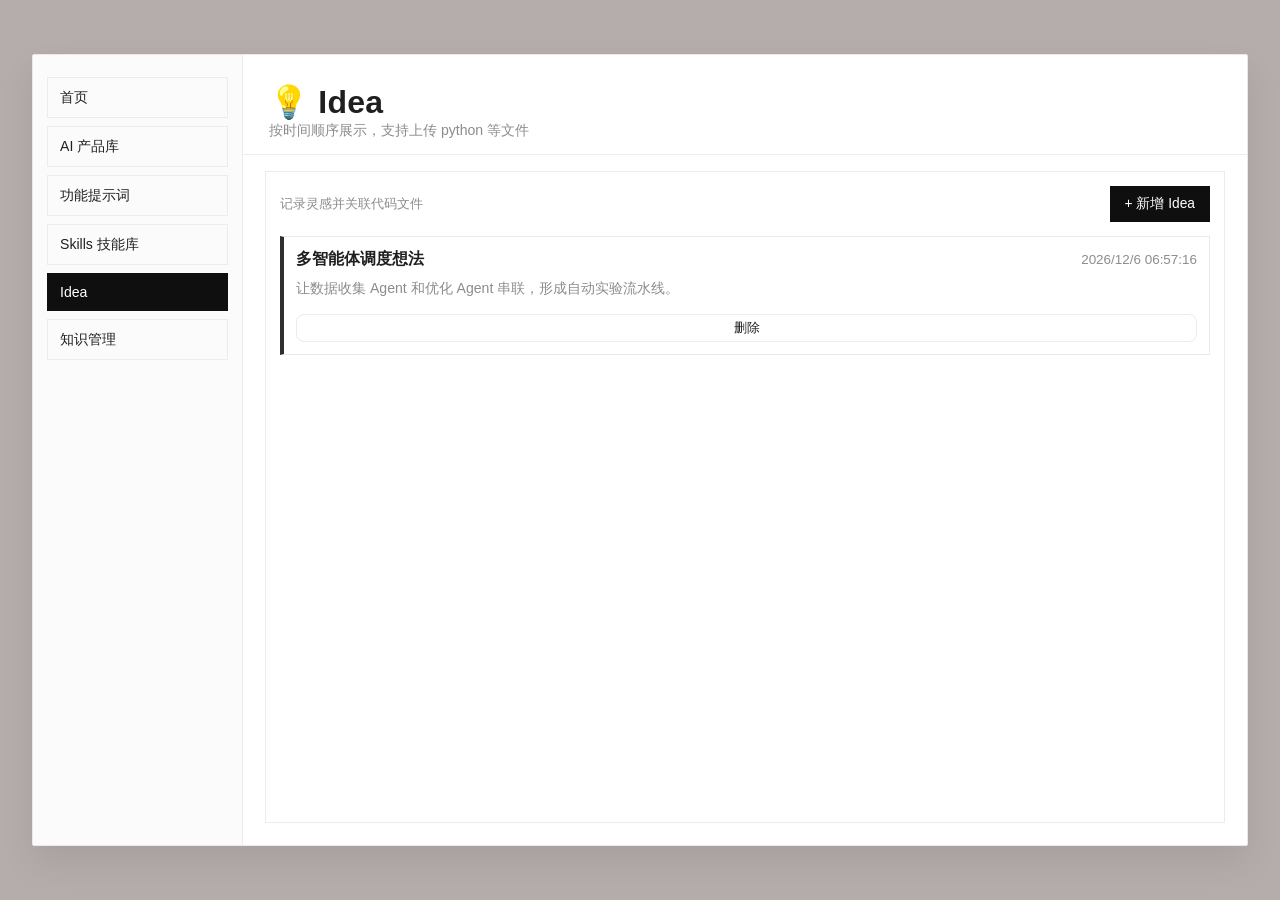
==== ideas.html @ eeebe218 "Add files via upload" ====
<!DOCTYPE html>
<html lang="zh-CN">
<head>
  <meta charset="UTF-8">
  <meta name="viewport" content="width=device-width, initial-scale=1.0">
  <title>Idea</title>
  <link rel="stylesheet" href="styles.css">
</head>
<body>
  <main class="page">
    <header class="topbar">
      <div>
        <h1>💡 Idea</h1>
        <p class="subtitle">按时间顺序展示，支持上传 python 等文件</p>
      </div>
    </header>
    <nav class="nav" id="nav"></nav>
    <section class="panel soft">
      <div class="toolbar">
        <div class="muted">记录灵感并关联代码文件</div>
        <button class="btn" id="toggleFormBtn">+ 新增 Idea</button>
      </div>
      <div class="form-pop hidden" id="formWrap">
        <input id="title" placeholder="Idea 标题">
        <textarea class="space-top" id="content" placeholder="内容描述"></textarea>
        <input class="space-top" id="files" type="file" multiple>
        <button class="btn space-top" id="addBtn">确认新增</button>
      </div>
      <div class="timeline space-top" id="list"></div>
    </section>
  </main>
  <script src="app.js"></script>
  <script>
    document.getElementById("nav").innerHTML = navHTML("ideas.html");
    const db = loadDB();

    async function readFiles(files) {
      const arr = Array.from(files || []);
      const results = [];
      for (const f of arr) {
        const text = await f.text();
        results.push({ name: f.name, type: f.type || "text/plain", content: text });
      }
      return results;
    }

    function fmtDate(s) {
      return new Date(s).toLocaleString("zh-CN");
    }

    function render() {
      const list = document.getElementById("list");
      const sorted = [...db.ideas].sort((a, b) => new Date(b.createdAt) - new Date(a.createdAt));
      list.innerHTML = sorted.map((item) => `
        <article class="card">
          <div class="row">
            <h3>${escapeHTML(item.title)}</h3>
            <span class="muted">${fmtDate(item.createdAt)}</span>
          </div>
          <p>${escapeHTML(item.content || "")}</p>
          <div class="card-tags">
            ${(item.files || []).map((f, idx) => `<button class="chip" data-id="${item.id}" data-file="${idx}">${escapeHTML(f.name)}</button>`).join("")}
          </div>
          <button class="btn small secondary" data-del="${item.id}">删除</button>
        </article>
      `).join("");

      list.querySelectorAll("button[data-file]").forEach((btn) => {
        btn.onclick = () => {
          const idea = db.ideas.find((x) => x.id === Number(btn.dataset.id));
          const file = idea?.files?.[Number(btn.dataset.file)];
          if (!file) return;
          const blob = new Blob([file.content], { type: file.type });
          const url = URL.createObjectURL(blob);
          const a = document.createElement("a");
          a.href = url;
          a.download = file.name;
          a.click();
          URL.revokeObjectURL(url);
        };
      });

      list.querySelectorAll("button[data-del]").forEach((btn) => {
        btn.onclick = () => {
          db.ideas = db.ideas.filter((x) => x.id !== Number(btn.dataset.del));
          saveDB(db);
          render();
        };
      });
    }

    document.getElementById("toggleFormBtn").onclick = () => {
      document.getElementById("formWrap").classList.toggle("hidden");
    };

    document.getElementById("addBtn").onclick = async () => {
      const title = document.getElementById("title").value.trim();
      const content = document.getElementById("content").value.trim();
      const files = await readFiles(document.getElementById("files").files);
      if (!title) return alert("标题必填");
      db.ideas.push({ id: Date.now(), title, content, createdAt: new Date().toISOString(), files });
      saveDB(db);
      document.getElementById("title").value = "";
      document.getElementById("content").value = "";
      document.getElementById("files").value = "";
      document.getElementById("formWrap").classList.add("hidden");
      render();
    };

    render();
  </script>
</body>
</html>
---- styles.css ----
:root {
  --bg-color: #b5adab;
  --board-bg: #ffffff;
  --panel-bg: #ffffff;
  --text-main: #1f1f1f;
  --text-secondary: #8c8c8c;
  --primary: #0f0f0f;
  --primary-deep: #000000;
  --accent: #f5f5f5;
  --accent-blue: #f2f6ff;
  --accent-pink: #fff3f7;
  --accent-yellow: #fff8e8;
  --border: #ececec;
  --shadow: 0 16px 34px rgba(0, 0, 0, 0.08);
  --radius: 0px;
}

* {
  box-sizing: border-box;
  margin: 0;
  padding: 0;
  font-family: "Segoe UI", "PingFang SC", "Microsoft YaHei", sans-serif;
}

body {
  background: var(--bg-color);
  color: var(--text-main);
  min-height: 100vh;
  display: flex;
  align-items: center;
  justify-content: center;
  padding: 24px;
}

.page {
  width: min(1280px, 95vw);
  min-height: min(88vh, 820px);
  background: var(--board-bg);
  border: 1px solid #e9e9e9;
  box-shadow: var(--shadow);
  display: grid;
  grid-template-columns: 210px 1fr;
  grid-template-rows: auto auto 1fr;
  border-radius: 2px;
  overflow: hidden;
}

.topbar {
  grid-column: 2;
  grid-row: 1;
  display: flex;
  gap: 12px;
  justify-content: space-between;
  align-items: center;
  padding: 28px 26px 14px;
  border-bottom: 1px solid var(--border);
}

h1 {
  font-size: 2rem;
  letter-spacing: 0.2px;
}

.subtitle {
  color: var(--text-secondary);
  font-size: 0.88rem;
}

.topbar-right {
  display: flex;
  align-items: center;
  gap: 10px;
}

.search-input {
  width: 260px;
  border: 1px solid var(--border);
  background: #fbfbfb;
  padding: 9px 12px;
  font-size: 0.86rem;
}

.stats-grid {
  display: grid;
  grid-template-columns: repeat(3, minmax(120px, 1fr));
  gap: 12px;
  margin-bottom: 14px;
}

.stat-card {
  border: 1px solid var(--border);
  background: #ffffff;
  padding: 12px;
  text-align: center;
}

.stat-card .k {
  font-size: 1.45rem;
  font-weight: 600;
}

.stat-card .t {
  color: var(--text-secondary);
  font-size: 0.84rem;
  text-align: center;
}

.search-results {
  margin-bottom: 14px;
}

.search-result-item {
  border: 1px solid var(--border);
  background: #fff;
  padding: 10px 12px;
  margin-bottom: 8px;
}

.search-result-item .meta {
  font-size: 0.8rem;
  color: var(--text-secondary);
}

.nav {
  grid-column: 1;
  grid-row: 1 / span 3;
  display: flex;
  flex-direction: column;
  gap: 8px;
  border-right: 1px solid var(--border);
  padding: 22px 14px;
  background: #fbfbfb;
}

.nav a {
  text-decoration: none;
  color: var(--text-main);
  background: transparent;
  border: 1px solid var(--border);
  border-radius: 0;
  padding: 10px 12px;
  font-size: 0.88rem;
}

.nav a.active,
.nav a:hover {
  background: #0f0f0f;
  border-color: #0f0f0f;
  color: #ffffff;
}

.panel {
  grid-column: 2;
  grid-row: 3;
  background: var(--panel-bg);
  border: 1px solid var(--border);
  border-radius: 0;
  box-shadow: none;
  margin: 16px 22px 22px;
  padding: 14px;
}

.panel.soft {
  background: #ffffff;
}

.toolbar {
  display: flex;
  justify-content: space-between;
  align-items: center;
  gap: 12px;
  margin-bottom: 14px;
  flex-wrap: wrap;
}

.btn {
  border: 1px solid transparent;
  background: var(--primary);
  color: #ffffff;
  border-radius: 0;
  padding: 8px 14px;
  cursor: pointer;
  font-size: 0.86rem;
}

.btn:hover {
  background: var(--primary-deep);
}

.btn.secondary {
  background: #ffffff;
  border-color: var(--border);
  color: var(--text-main);
}

.btn.small {
  padding: 4px 9px;
  border-radius: 8px;
  font-size: 0.84rem;
}

.chips {
  display: flex;
  gap: 8px;
  flex-wrap: wrap;
}

.chip {
  border: 1px solid var(--border);
  background: #ffffff;
  color: var(--text-main);
  border-radius: 0;
  padding: 4px 10px;
  cursor: pointer;
  font-size: 0.84rem;
}

.chip.active {
  background: #161616;
  color: #fff;
  border-color: #161616;
}

.grid {
  display: grid;
  grid-template-columns: repeat(auto-fill, minmax(240px, 1fr));
  gap: 12px;
}

.card {
  border: 1px solid var(--border);
  border-radius: 0;
  background: #ffffff;
  padding: 12px;
  display: flex;
  flex-direction: column;
  gap: 8px;
}

.card:nth-child(3n + 1) {
  border-color: #ebebeb;
}

.card:nth-child(3n + 2) {
  border-color: #ebebeb;
  background: #fcfdff;
}

.card:nth-child(3n + 3) {
  border-color: #ebebeb;
  background: #fffdf9;
}

.card h3 {
  font-size: 1rem;
}

.card p {
  font-size: 0.88rem;
  color: var(--text-secondary);
  line-height: 1.45;
}

.card-tags {
  display: flex;
  flex-wrap: wrap;
  gap: 6px;
}

.tag {
  display: inline-block;
  font-size: 0.78rem;
  border-radius: 0;
  padding: 2px 8px;
  background: #f4f4f4;
  border: 1px solid #e7e7e7;
}

.row {
  display: flex;
  align-items: center;
  justify-content: space-between;
  gap: 10px;
}

.muted {
  color: var(--text-secondary);
  font-size: 0.84rem;
}

.accordion-item {
  border: 1px solid var(--border);
  border-radius: 0;
  margin-bottom: 10px;
  overflow: hidden;
}

.accordion-header {
  width: 100%;
  border: none;
  background: #f7f7f7;
  padding: 10px 12px;
  text-align: left;
  display: flex;
  justify-content: space-between;
  align-items: center;
  cursor: pointer;
}

.accordion-body {
  padding: 12px;
  border-top: 1px solid var(--border);
  display: none;
}

.accordion-body pre {
  white-space: pre-wrap;
  word-break: break-word;
  font-size: 0.85rem;
  background: #f7f7f7;
  border-radius: 0;
  padding: 10px;
}

input,
textarea,
select {
  width: 100%;
  border: 1px solid var(--border);
  border-radius: 0;
  padding: 8px 10px;
  font: inherit;
}

textarea {
  min-height: 100px;
  resize: vertical;
}

.form-grid {
  display: grid;
  grid-template-columns: 1fr 1fr;
  gap: 10px;
}

.timeline {
  display: flex;
  flex-direction: column;
  gap: 10px;
}

.timeline .card {
  border-left: 4px solid #2e2e2e;
}

.space-top {
  margin-top: 12px;
}

.hidden {
  display: none;
}

.form-pop {
  margin-top: 12px;
  border: 1px dashed var(--border);
  border-radius: 0;
  padding: 12px;
  background: #fafafa;
}

.preview-box {
  border: 1px solid var(--border);
  border-radius: 0;
  min-height: 120px;
  background: #fff;
}

@media (max-width: 760px) {
  body {
    display: block;
    padding: 10px;
  }

  .page {
    width: 100%;
    min-height: auto;
    grid-template-columns: 1fr;
    grid-template-rows: auto auto auto;
  }

  .nav {
    grid-column: 1;
    grid-row: 1;
    border-right: none;
    border-bottom: 1px solid var(--border);
    flex-direction: row;
    flex-wrap: wrap;
  }

  .topbar {
    grid-column: 1;
    grid-row: 2;
  }

  .panel {
    grid-column: 1;
    grid-row: 3;
    margin: 12px;
  }

  .form-grid {
    grid-template-columns: 1fr;
  }

  .search-input {
    width: 100%;
  }

  .stats-grid {
    grid-template-columns: 1fr;
  }
}
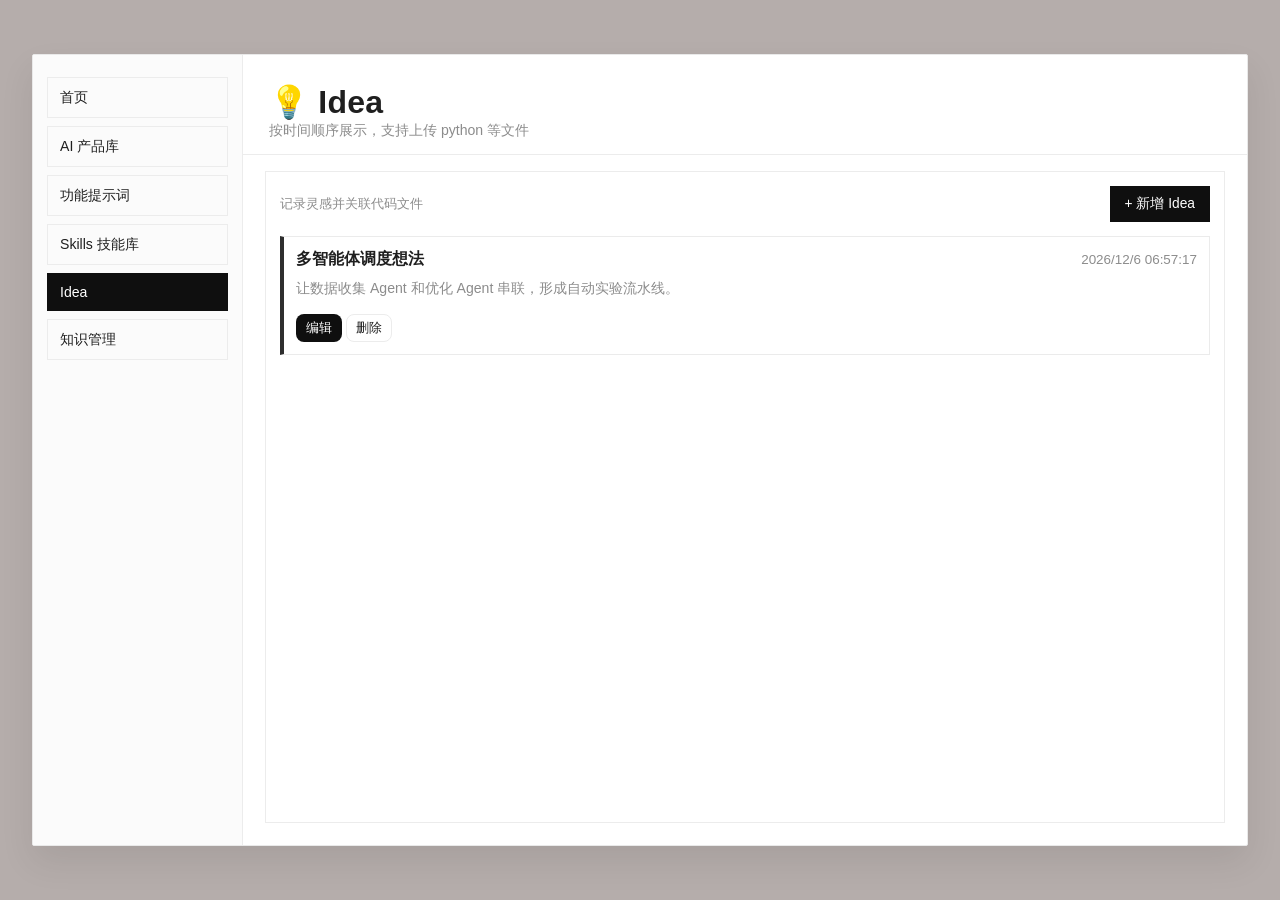
==== commit 3fc07ec1: "Implement edit button for idea items Added edit functionality for ideas in the HTML file." ====
--- a/ideas.html
+++ b/ideas.html
@@ -61,7 +61,10 @@
           <div class="card-tags">
             ${(item.files || []).map((f, idx) => `<button class="chip" data-id="${item.id}" data-file="${idx}">${escapeHTML(f.name)}</button>`).join("")}
           </div>
-          <button class="btn small secondary" data-del="${item.id}">删除</button>
+          <div>
+            <button class="btn small" data-edit="${item.id}">编辑</button>
+            <button class="btn small secondary" data-del="${item.id}">删除</button>
+          </div>
         </article>
       `).join("");
 
@@ -77,6 +80,21 @@
           a.download = file.name;
           a.click();
           URL.revokeObjectURL(url);
+        };
+      });
+
+      list.querySelectorAll("button[data-edit]").forEach((btn) => {
+        btn.onclick = () => {
+          const id = Number(btn.dataset.edit);
+          const item = db.ideas.find((x) => x.id === id);
+          if (!item) return;
+          const title = prompt("Idea 标题：", item.title) ?? item.title;
+          const content = prompt("内容：", item.content || "") ?? item.content;
+          if (!String(title).trim()) return alert("标题不能为空");
+          item.title = String(title).trim();
+          item.content = String(content || "").trim();
+          saveDB(db);
+          render();
         };
       });
 
